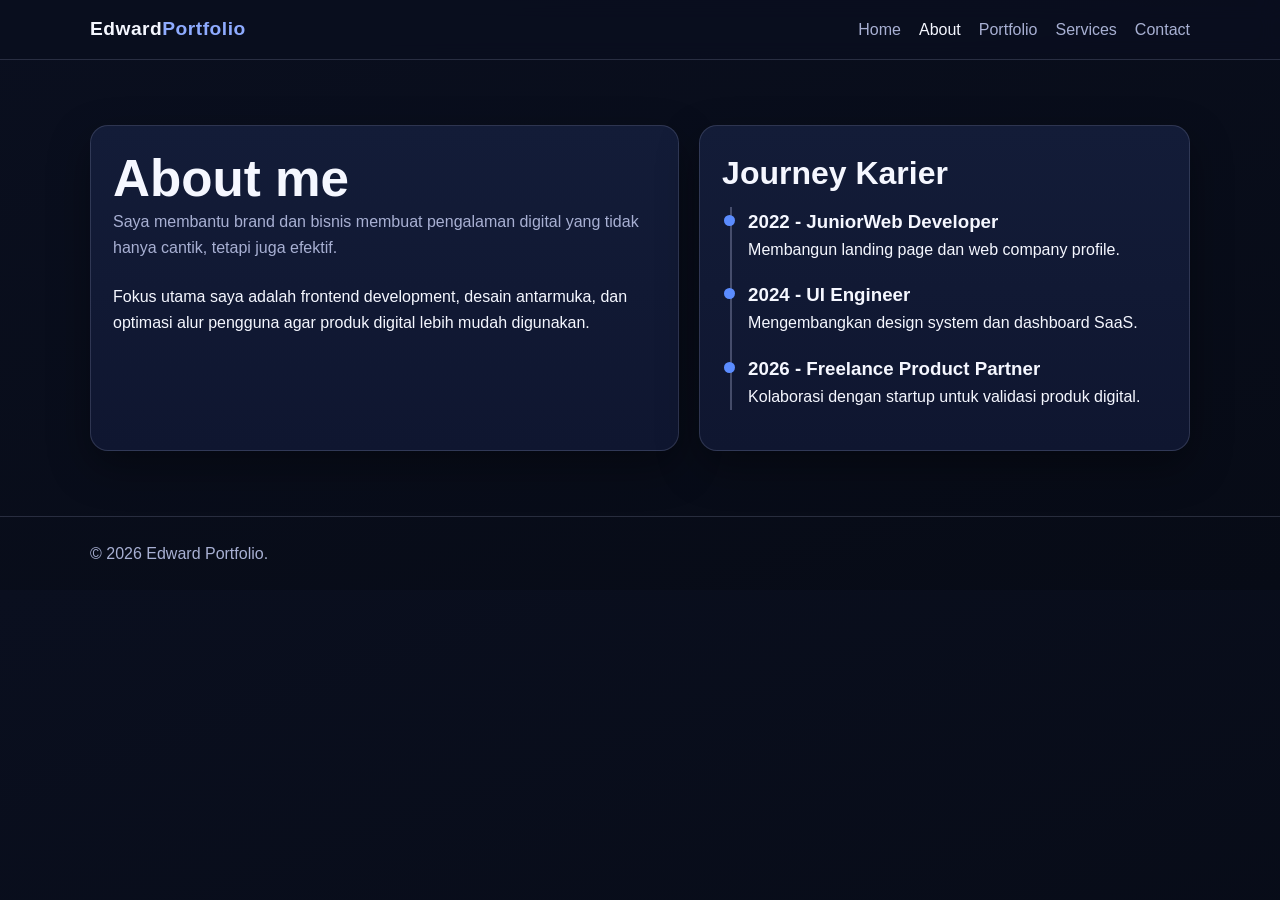
==== portofoliouts/about.html @ e13f85f6 "Add files via upload" ====
<!doctype html>
<html lang="id">
  <head>
    <meta charset="UTF-8" />
    <meta name="viewport" content="width=device-width, initial-scale=1.0" />
    <title>Portfolio | About</title>
    <link rel="stylesheet" href="styles.css" />
  </head>
  <body>
    <header class="navbar">
      <div class="container nav-wrap">
        <a href="index.html" class="brand">Edward<span>Portfolio</span></a>
        <button class="menu-btn" data-menu-btn>Menu</button>
        <nav class="menu" data-menu>
          <a data-link href="index.html">Home</a>
          <a data-link href="about.html">About</a>
          <a data-link href="portfolio.html">Portfolio</a>
          <a data-link href="services.html">Services</a>
          <a data-link href="contact.html">Contact</a>
        </nav>
      </div>
    </header>
    <main class="section">
      <div class="container two-col">
        <section class="panel hero-card">
          <h1>About me</h1>
          <p class="section-subtitle">
            Saya membantu brand dan bisnis membuat pengalaman digital yang tidak
            hanya cantik, tetapi juga efektif.
          </p>
          <p>
            Fokus utama saya adalah frontend development, desain antarmuka, dan
            optimasi alur pengguna agar produk digital lebih mudah digunakan.
          </p>
        </section>
        <section class="panel hero-card">
          <h2 class="section-title">Journey Karier</h2>
          <div class="timeline">
            <div class="timeline-item">
              <h3>2022 - JuniorWeb Developer</h3>
              <p>Membangun landing page dan web company profile.</p>
            </div>
            <div class="timeline-item">
              <h3>2024 - UI Engineer</h3>
              <p>Mengembangkan design system dan dashboard SaaS.</p>
            </div>
            <div class="timeline-item">
              <h3>2026 - Freelance Product Partner</h3>
              <p>Kolaborasi dengan startup untuk validasi produk digital.</p>
            </div>
          </div>
        </section>
      </div>
    </main>
    <footer class="footer">
      <div class="container">
        <p>© 2026 Edward Portfolio.</p>
      </div>
    </footer>
    <script src="script.js"></script>
  </body>
</html>
---- portofoliouts/styles.css ----
:root {
  --bg: #0a0f1f;
  --bg-soft: #121a33;
  --text: #f5f7ff;
  --muted: #a8b0d3;
  --primary: #5b8cff;
  --primary-soft: #8eabff;
  --card: #131c38;
  --success: #39d98a;
  --danger: #ff6b6b;
  --shadow: 0 16px 40px rgba(0, 0, 0, 0.35);
}

* {
  margin: 0;
  padding: 0;
  box-sizing: border-box;
}

html,
body {
  scroll-behavior: smooth;
}

body {
  font-family: "Segoe UI", Tahoma, Geneva, Verdana, sans-serif;
  background: linear-gradient(160deg, var(--bg) 0%, #070b16 100%);
  color: var(--text);
  line-height: 1.6;
}

a {
  color: inherit;
  text-decoration: none;
}

img {
  max-width: 100%;
  display: block;
}

.container {
  width: min(1100px, 92%);
  margin: 0 auto;
}

.navbar {
  position: sticky;
  top: 0;
  z-index: 1000;
  background: rgba(10, 15, 31, 0.85);
  backdrop-filter: blur(10px);
  border-bottom: 1px solid rgba(168, 176, 211, 0.2);
}

.nav-wrap {
  display: flex;
  align-items: center;
  justify-content: space-between;
  padding: 14px 0;
}

.brand {
  font-weight: 700;
  font-size: 1.2rem;
  letter-spacing: 0.5px;
}

.brand span {
  color: var(--primary-soft);
}

.menu {
  display: flex;
  gap: 18px;
  align-items: center;
}

.menu a {
  color: var(--muted);
  font-weight: 500;
  transition: color 0.2s ease;
}

.menu a:hover,
.menu a.active {
  color: var(--text);
}

.menu-btn {
  display: none;
  border: 1px solid rgba(168, 176, 211, 0.4);
  background: transparent;
  color: var(--text);
  border-radius: 10px;
  padding: 8px 12px;
  cursor: pointer;
}

.hero {
  padding: 90px 0 70px;
}

.hero-grid {
  display: grid;
  grid-template-columns: 1.2fr 1fr;
  gap: 30px;
  align-items: center;
}

.badge {
  display: inline-block;
  background: rgba(91, 140, 255, 0.2);
  color: var(--primary-soft);
  padding: 8px 12px;
  border-radius: 999px;
  font-size: 0.85rem;
  margin-bottom: 14px;
}

h1 {
  font-size: clamp(2rem, 4vw, 3.2rem);
  line-height: 1.2;
}

.hero p {
  margin: 18px 0 26px;
  color: var(--muted);
  max-width: 56ch;
}

.cta {
  display: flex;
  gap: 14px;
  flex-wrap: wrap;
}

.btn {
  border: 0;
  border-radius: 12px;
  padding: 12px 18px;
  font-weight: 600;
  cursor: pointer;
  transition:
    transform 0.2s ease,
    opacity 0.2s ease;
}

.btn:hover {
  transform: translateY(-2px);
}

.btn-primary {
  background: var(--primary);
  color: white;
}

.btn-ghost {
  background: transparent;
  border: 1px solid rgba(168, 176, 211, 0.45);
  color: var(--text);
}

.panel {
  background: linear-gradient(180deg, var(--card), #0f1630);
  border: 1px solid rgba(168, 176, 211, 0.2);
  border-radius: 18px;
  box-shadow: var(--shadow);
}

.hero-card {
  padding: 22px;
}

.stats {
  display: grid;
  grid-template-columns: repeat(3, 1fr);
  gap: 10px;
  margin-top: 12px;
}

.stat {
  background: rgba(255, 255, 255, 0.04);
  border-radius: 12px;
  padding: 12px;
}

.section {
  padding: 65px 0;
}

.section-title {
  font-size: clamp(1.4rem, 3vw, 2rem);
  margin-bottom: 8px;
}

.section-subtitle {
  color: var(--muted);
  margin-bottom: 24px;
}

.grid-3 {
  display: grid;
  grid-template-columns: repeat(3, 1fr);
  gap: 18px;
}

.card {
  padding: 18px;
  background: var(--card);
  border: 1px solid rgba(168, 176, 211, 0.2);
  border-radius: 14px;
  transition:
    transform 0.2s ease,
    border-color 0.2s ease;
}

.card:hover {
  transform: translateY(-4px);
  border-color: rgba(142, 171, 255, 0.5);
}

.card h3 {
  margin-bottom: 8px;
}

.card p {
  color: var(--muted);
}

.portfolio-grid {
  display: grid;
  grid-template-columns: repeat(2, 1fr);
  gap: 20px;
}

.portfolio-item {
  overflow: hidden;
  border-radius: 16px;
  border: 1px solid rgba(168, 176, 211, 0.22);
  background: #0d1330;
}

.thumb {
  height: 190px;
  background: linear-gradient(130deg, #253b82, #3d246d);
}

.portfolio-item .content {
  padding: 16px;
}

.meta {
  color: var(--primary-soft);
  font-size: 0.85rem;
  margin-bottom: 8px;
}

.filters {
  display: flex;
  gap: 10px;
  flex-wrap: wrap;
  margin-bottom: 20px;
}

.filter-btn {
  border: 1px solid rgba(168, 176, 211, 0.35);
  background: transparent;
  color: var(--text);
  border-radius: 999px;
  padding: 8px 14px;
  cursor: pointer;
}

.filter-btn.active {
  background: var(--primary);
  border-color: var(--primary);
}

.timeline {
  border-left: 2px solid rgba(168, 176, 211, 0.35);
  margin-left: 8px;
}

.timeline-item {
  margin-left: 16px;
  margin-bottom: 18px;
  position: relative;
}

.timeline-item::before {
  content: "";
  position: absolute;
  left: -24px;
  top: 8px;
  width: 11px;
  height: 11px;
  border-radius: 50%;
  background: var(--primary);
}

form {
  display: grid;
  gap: 12px;
}

input,
textarea {
  width: 100%;
  border: 1px solid rgba(168, 176, 211, 0.4);
  border-radius: 10px;
  padding: 11px 12px;
  background: #0e1430;
  color: var(--text);
}

input:focus,
textarea:focus {
  outline: 2px solid rgba(91, 140, 255, 0.4);
}

.feedback {
  font-size: 0.9rem;
}

.feedback.ok {
  color: var(--success);
}

.feedback.error {
  color: var(--danger);
}

.social-links {
  display: flex;
  gap: 10px;
  flex-wrap: wrap;
  margin-top: 8px;
}

.social-links a {
  border: 1px solid rgba(168, 176, 211, 0.35);
  border-radius: 12px;
  width: 44px;
  height: 44px;
  display: inline-flex;
  align-items: center;
  justify-content: center;
  color: var(--primary-soft);
}

.social-links a:hover {
  border-color: var(--primary-soft);
  color: var(--text);
}

.social-links svg {
  width: 22px;
  height: 22px;
  fill: currentColor;
}

.sr-only {
  position: absolute;
  width: 1px;
  height: 1px;
  padding: 0;
  margin: -1px;
  overflow: hidden;
  clip: rect(0, 0, 0, 0);
  border: 0;
}

.photo-note {
  color: var(--muted);
  font-size: 0.85rem;
  margin-top: -4px;
}

.photo-preview {
  width: 100%;
  max-width: 220px;
  border-radius: 12px;
  border: 1px solid rgba(168, 176, 211, 0.35);
  margin-top: 6px;
}

.footer {
  border-top: 1px solid rgba(168, 176, 211, 0.2);
  padding: 24px 0;
  color: var(--muted);
}

.two-col {
  display: grid;
  grid-template-columns: 1.2fr 1fr;
  gap: 20px;
}

@media (max-width: 900px) {
  .hero-grid,
  .two-col,
  .grid-3,
  .portfolio-grid {
    grid-template-columns: 1fr;
  }

  .menu-btn {
    display: inline-block;
  }

  .menu {
    position: absolute;
    right: 4%;
    top: 64px;
    background: #0e1631;
    border: 1px solid rgba(168, 176, 211, 0.28);
    border-radius: 14px;
    flex-direction: column;
    align-items: flex-start;
    min-width: 210px;
    padding: 12px;
    display: none;
  }

  .menu.open {
    display: flex;
  }
}
.portfolio-item .content {
  display: flex;
  flex-direction: column;
  gap: 10px;
}

.portfolio-item .btn {
  margin-top: 10px;
  align-self: flex-start;
}
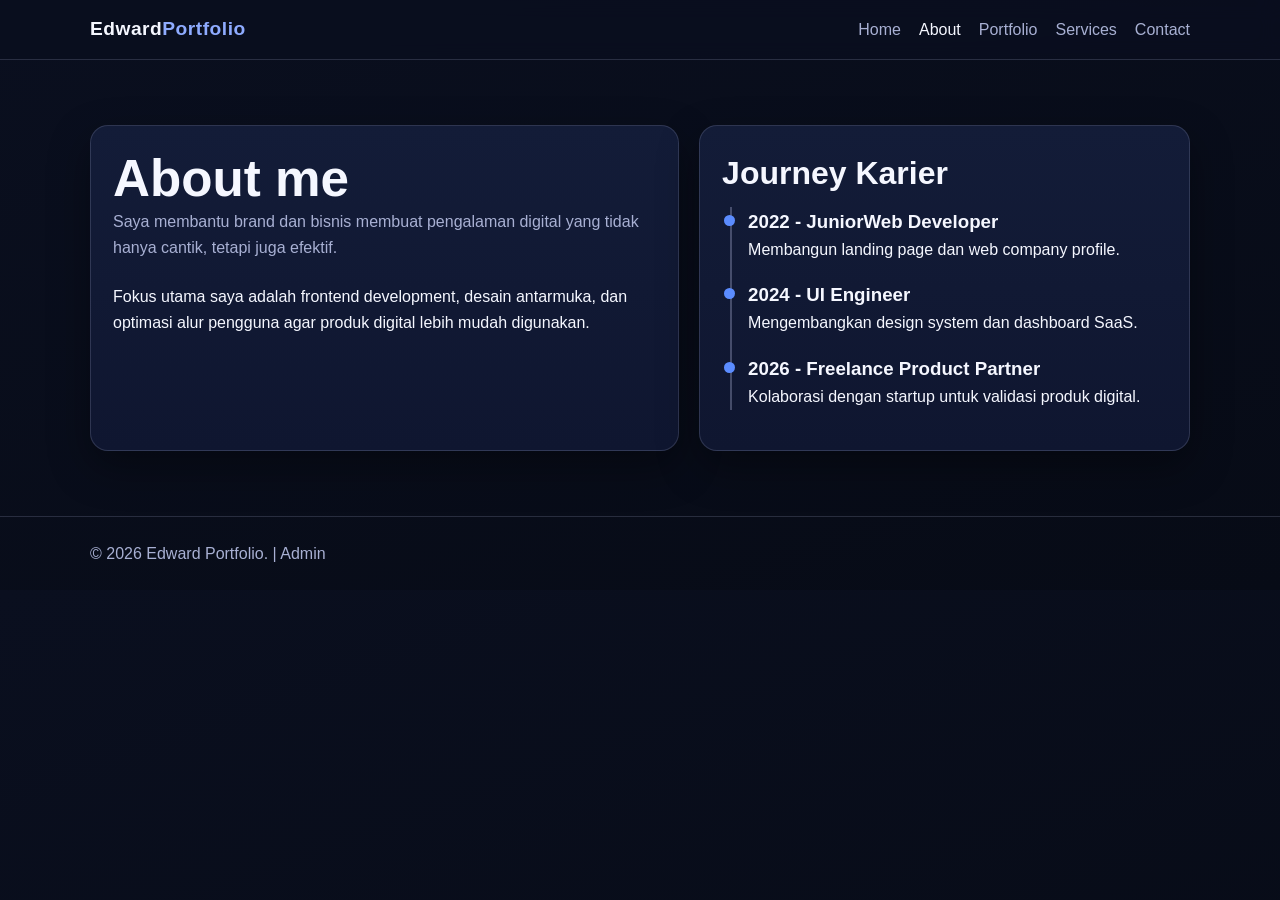
==== commit 22d949cc: "Add files via upload" ====
--- a/portofoliouts/about.html
+++ b/portofoliouts/about.html
@@ -24,11 +24,11 @@
       <div class="container two-col">
         <section class="panel hero-card">
           <h1>About me</h1>
-          <p class="section-subtitle">
+          <p class="section-subtitle" data-about-subtitle>
             Saya membantu brand dan bisnis membuat pengalaman digital yang tidak
             hanya cantik, tetapi juga efektif.
           </p>
-          <p>
+          <p data-about-text>
             Fokus utama saya adalah frontend development, desain antarmuka, dan
             optimasi alur pengguna agar produk digital lebih mudah digunakan.
           </p>
@@ -54,7 +54,7 @@
     </main>
     <footer class="footer">
       <div class="container">
-        <p>© 2026 Edward Portfolio.</p>
+        <p>© 2026 Edward Portfolio. | <a href="admin.html">Admin</a></p>
       </div>
     </footer>
     <script src="script.js"></script>
--- a/portofoliouts/styles.css
+++ b/portofoliouts/styles.css
@@ -270,6 +270,126 @@
   border-radius: 999px;
   padding: 8px 14px;
   cursor: pointer;
+}
+
+.admin-panel {
+  background: rgba(255, 255, 255, 0.04);
+  border: 1px solid rgba(168, 176, 211, 0.2);
+  border-radius: 18px;
+  padding: 24px;
+  margin-bottom: 24px;
+}
+
+.admin-panel h2,
+.admin-panel h3 {
+  margin-bottom: 16px;
+}
+
+.admin-panel label {
+  display: grid;
+  gap: 10px;
+  margin-bottom: 16px;
+  font-weight: 600;
+}
+
+.project-list {
+  display: grid;
+  gap: 18px;
+}
+
+.project-item {
+  display: grid;
+  grid-template-columns: 120px 1fr auto;
+  gap: 16px;
+  align-items: flex-start;
+  background: #0b1129;
+  border: 1px solid rgba(168, 176, 211, 0.18);
+  border-radius: 16px;
+  padding: 16px;
+}
+
+.project-preview {
+  min-width: 120px;
+  min-height: 120px;
+  border-radius: 14px;
+  overflow: hidden;
+  background: rgba(255, 255, 255, 0.03);
+  display: grid;
+  place-items: center;
+}
+
+.project-thumbnail {
+  width: 100%;
+  height: 100%;
+  object-fit: cover;
+}
+
+.project-thumbnail.empty {
+  width: 100%;
+  height: 100%;
+  color: var(--muted);
+  display: grid;
+  place-items: center;
+  text-align: center;
+  padding: 12px;
+}
+
+.project-meta {
+  color: var(--muted);
+}
+
+.project-meta h3 {
+  margin-bottom: 10px;
+  color: var(--text);
+}
+
+.project-actions {
+  display: flex;
+  flex-direction: column;
+  gap: 10px;
+}
+
+.admin-header-row {
+  display: flex;
+  justify-content: space-between;
+  align-items: center;
+  gap: 16px;
+  margin-bottom: 18px;
+}
+
+.project-form-panel {
+  background: rgba(255, 255, 255, 0.03);
+  border: 1px solid rgba(168, 176, 211, 0.18);
+  border-radius: 18px;
+  padding: 22px;
+  margin-top: 20px;
+}
+
+.project-form-actions {
+  display: flex;
+  gap: 12px;
+  flex-wrap: wrap;
+  margin-top: 12px;
+}
+
+.admin-actions {
+  display: flex;
+  flex-direction: column;
+  gap: 10px;
+  margin-top: 10px;
+}
+
+.photo-preview {
+  width: 100%;
+  max-width: 250px;
+  border-radius: 14px;
+  margin-top: 8px;
+  border: 1px solid rgba(168, 176, 211, 0.35);
+}
+
+.photo-note {
+  color: var(--muted);
+  font-size: 0.9rem;
 }
 
 .filter-btn.active {
